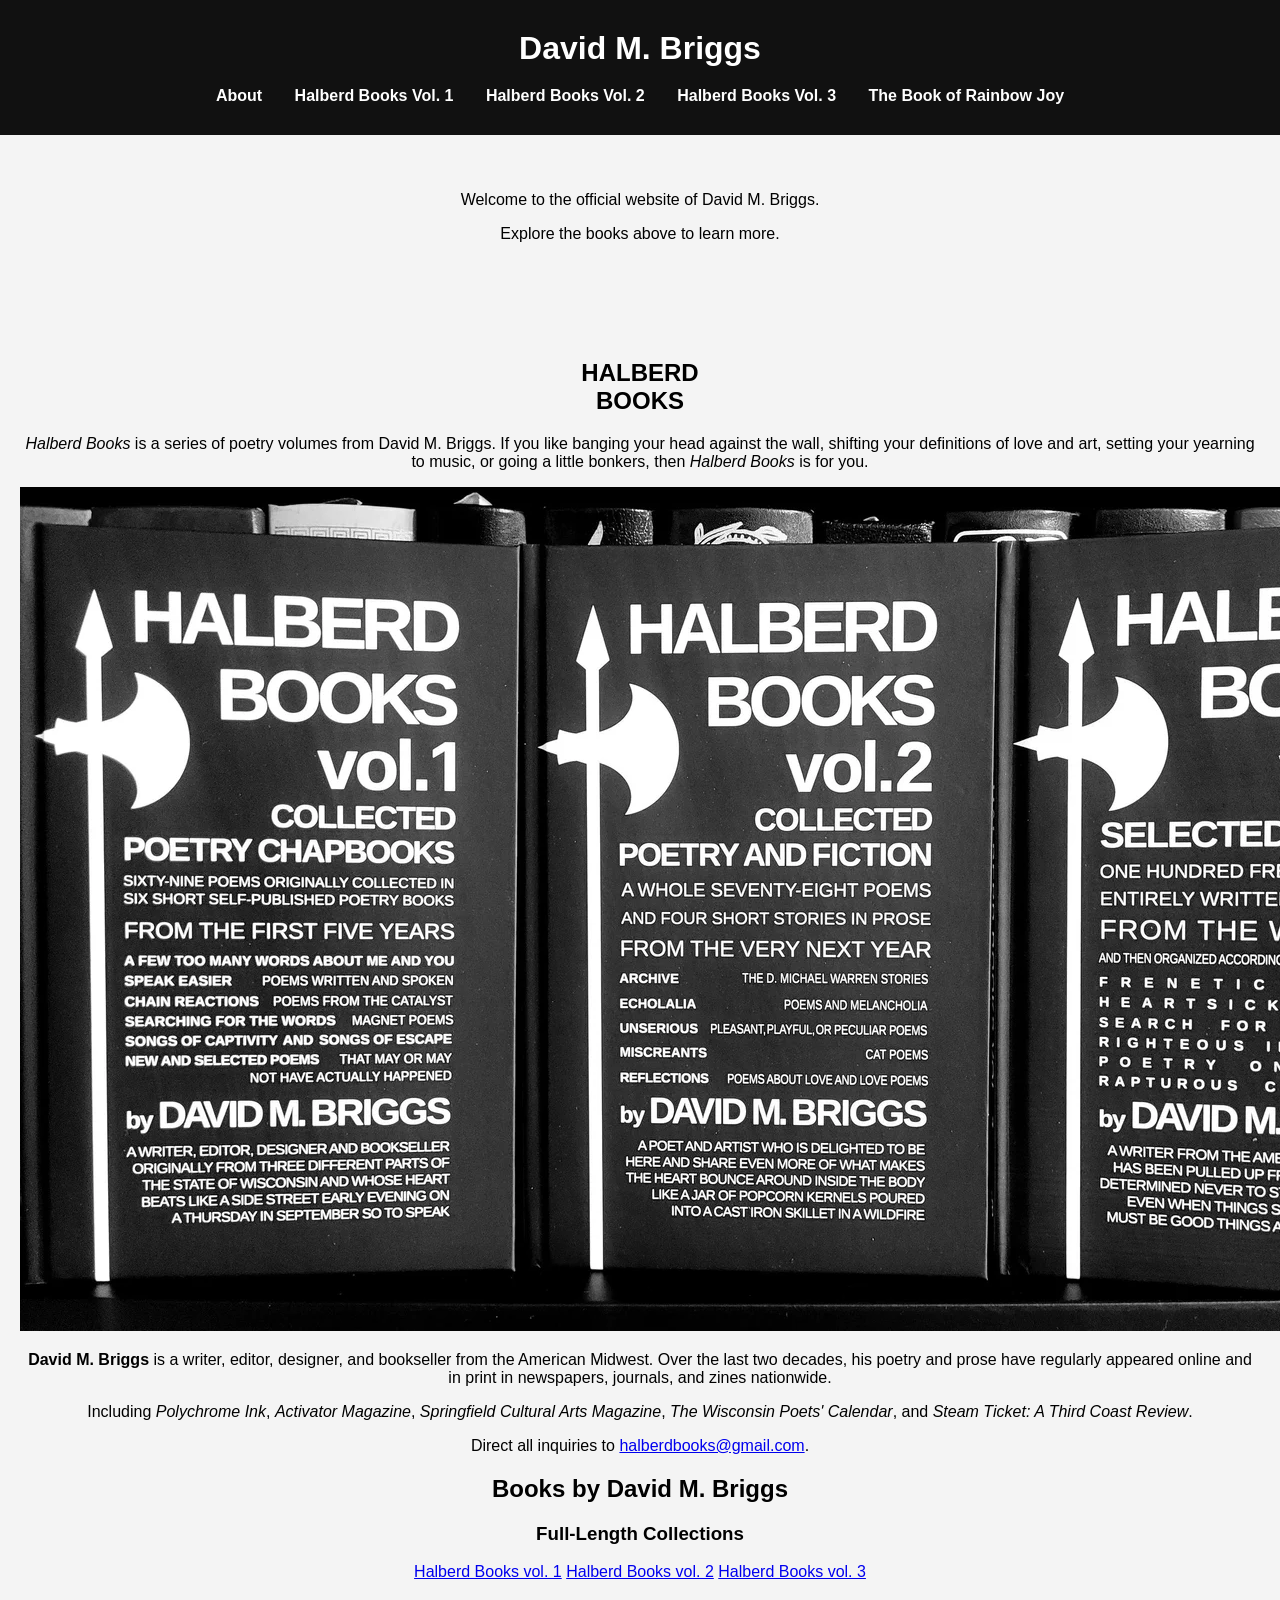
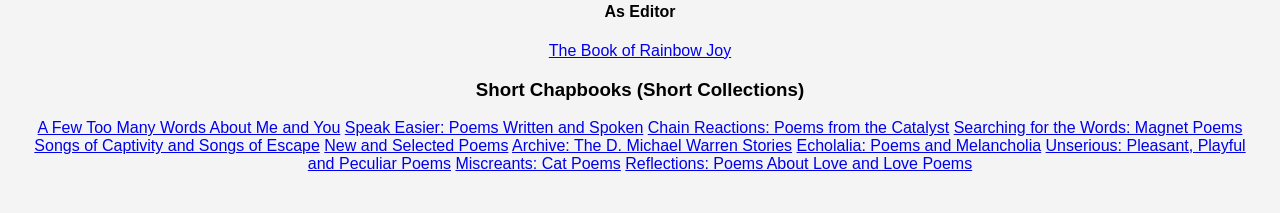
==== index.html @ 3e87b198 "Update index.html" ====
<!DOCTYPE html>
<html lang="en">
<head>
    <meta charset="UTF-8">
    <title>David M. Briggs</title>
    <link rel="stylesheet" href="css/style.css">
</head>
<body>

    <header>
        <h1><a href="index.html">David M. Briggs</a></h1>
        <nav>
            <a href="about.html">About</a>
            <a href="halberd-books-vol-1.html">Halberd Books Vol. 1</a>
            <a href="halberd-books-vol-2.html">Halberd Books Vol. 2</a>
            <a href="halberd-books-vol-3.html">Halberd Books Vol. 3</a>
            <a href="the-book-of-rainbow-joy.html">The Book of Rainbow Joy</a>
        </nav>
    </header>

    <main>
        <p>Welcome to the official website of David M. Briggs.</p>
        <p>Explore the books above to learn more.</p>
    </main>

</body>
</html>
<main class="home-page">

    <!-- Top section -->
    <section class="home-top">

        <div class="home-title">
            <h2>HALBERD<br>BOOKS</h2>

            <p>
                <em>Halberd Books</em> is a series of poetry volumes from David M. Briggs. 
                If you like banging your head against the wall, shifting your definitions 
                of love and art, setting your yearning to music, or going a little bonkers, 
                then <em>Halberd Books</em> is for you.
            </p>
        </div>

        <div class="home-image">
            <img src="img/hbvall.jpg" alt="Halberd Books Collection">
        </div>

        <div class="home-bio">
            <p>
                <strong>David M. Briggs</strong> is a writer, editor, designer, and bookseller 
                from the American Midwest. Over the last two decades, his poetry and prose 
                have regularly appeared online and in print in newspapers, journals, and 
                zines nationwide.
            </p>

            <p>
                Including <em>Polychrome Ink</em>, <em>Activator Magazine</em>, 
                <em>Springfield Cultural Arts Magazine</em>, 
                <em>The Wisconsin Poets' Calendar</em>, and 
                <em>Steam Ticket: A Third Coast Review</em>.
            </p>

            <p>
                Direct all inquiries to 
                <a href="mailto:halberdbooks@gmail.com">halberdbooks@gmail.com</a>.
            </p>
        </div>

    </section>

    <!-- Books list -->
    <section class="books-section">

        <h2>Books by David M. Briggs</h2>

        <div class="books-columns">

            <div>
                <h3>Full-Length Collections</h3>

                <a href="halberd-books-vol-1.html">Halberd Books vol. 1</a>
                <a href="halberd-books-vol-2.html">Halberd Books vol. 2</a>
                <a href="halberd-books-vol-3.html">Halberd Books vol. 3</a>

                <h4>As Editor</h4>
                <a href="the-book-of-rainbow-joy.html">The Book of Rainbow Joy</a>
            </div>

            <div>
                <h3>Short Chapbooks (Short Collections)</h3>

                <a href="#">A Few Too Many Words About Me and You</a>
                <a href="#">Speak Easier: Poems Written and Spoken</a>
                <a href="#">Chain Reactions: Poems from the Catalyst</a>
                <a href="#">Searching for the Words: Magnet Poems</a>
                <a href="#">Songs of Captivity and Songs of Escape</a>
                <a href="#">New and Selected Poems</a>
                <a href="#">Archive: The D. Michael Warren Stories</a>
                <a href="#">Echolalia: Poems and Melancholia</a>
                <a href="#">Unserious: Pleasant, Playful and Peculiar Poems</a>
                <a href="#">Miscreants: Cat Poems</a>
                <a href="#">Reflections: Poems About Love and Love Poems</a>

            </div>

        </div>

    </section>

</main>
---- css/style.css ----
/* Global styles */

body {
    font-family: Arial, sans-serif;
    margin: 0;
    text-align: center;
    background-color: #f4f4f4;
}

header {
    background-color: #111;
    color: white;
    padding: 30px 20px;
}

h1 {
    margin: 0 0 20px 0;
}

main {
    padding: 40px 20px;
}


/* Navigation */

/* Navigation */

nav {
    margin-top: 10px;
}

nav a {
    position: relative;
    display: inline-block;
    margin: 0 14px;
    color: white;
    text-decoration: none;
    font-weight: bold;
    font-size: 16px;
}

/* animated underline */

nav a::after {
    content: "";
    position: absolute;
    left: 0;
    bottom: -4px;
    width: 0%;
    height: 2px;
    background-color: white;
    transition: width 0.25s ease;
}

nav a:hover::after {
    width: 100%;
}


header h1 a {
    color: white;
    text-decoration: none;
}

header h1 a:hover {
    text-decoration: underline;
}


/* About page layout */

.about-container {
    display: flex;
    justify-content: center;
    align-items: flex-start;
    gap: 30px;
    padding: 40px 20px;
}

/* Left: social links */

.social-links {
    display: flex;
    flex-direction: column;
    gap: 10px;
    min-width: 120px;
}

.social-links a {
    display: block;
    padding: 6px 10px;
    background-color: #111;
    color: white;
    text-decoration: none;
    border-radius: 4px;
    font-weight: bold;
    text-align: center;
}

.social-links a:hover {
    background-color: #333;
}

/* Center: author photo */

.author-photo img {
    max-width: 400px;
    width: 100%;
    border-radius: 12px;
    box-shadow: 0 8px 20px rgba(0,0,0,0.2);
}

/* Right: biography */

.bio {
    max-width: 600px;
    text-align: left;
    font-size: 18px;
    line-height: 1.6;
}

.bio p {
    margin-bottom: 20px;
}



/* ----------------------------- */
/* Halberd Books Vol.1 page */
/* ----------------------------- */

.book-page {
    display: flex;
    justify-content: center;
    align-items: flex-start;
    gap: 70px;
    max-width: 1200px;
    margin: auto;
    padding: 60px 40px;
    color: white;
}

body.book-background {
    background-color: black;
    color: white;
}

/* left side book cover */

.book-left img {
    width: 420px;
    height: auto;
    border-radius: 6px;
    transition: transform 0.3s ease, box-shadow 0.3s ease;
}

/* subtle hover polish */

.book-left img:hover {
    transform: scale(1.03);
    box-shadow: 0 20px 40px rgba(0,0,0,0.6);
}

/* right side content */

.book-right {
    max-width: 520px;
    text-align: left;
}

/* links */

.book-links {
    display: flex;
    flex-direction: column;
    gap: 8px;
    margin-bottom: 30px;
}

.book-links a {
    color: white;
    text-decoration: underline;
}

.book-links a:hover {
    opacity: 0.7;
}

/* description */

.book-description {
    line-height: 1.7;
    margin-bottom: 40px;
    font-size: 17px;
}

/* contents list */

.book-list {
    margin-bottom: 40px;
    padding-left: 20px;
}

.book-list li {
    margin-bottom: 8px;
}

/* quotes */

blockquote {
    margin-top: 30px;
    font-style: italic;
    color: #ddd;
}

/* subtle fade-in animation */

.book-left img {
    animation: fadein 0.8s ease;
}

@keyframes fadein {
    from {opacity:0; transform:translateY(10px);}
    to {opacity:1; transform:translateY(0);}
}

/* Mobile layout */

@media (max-width: 900px) {

    .about-container {
        flex-direction: column;
        align-items: center;
    }

    .social-links {
        flex-direction: row;
        flex-wrap: wrap;
        justify-content: center;
        gap: 10px;
        margin-bottom: 20px;
    }

    .bio {
        text-align: center;
    }

    .book-page {
        flex-direction: column;
        align-items: center;
        text-align: center;
    }

    .book-right {
        text-align: center;
    }

    .book-left img {
        width: 80%;
        max-width: 350px;
    }

}
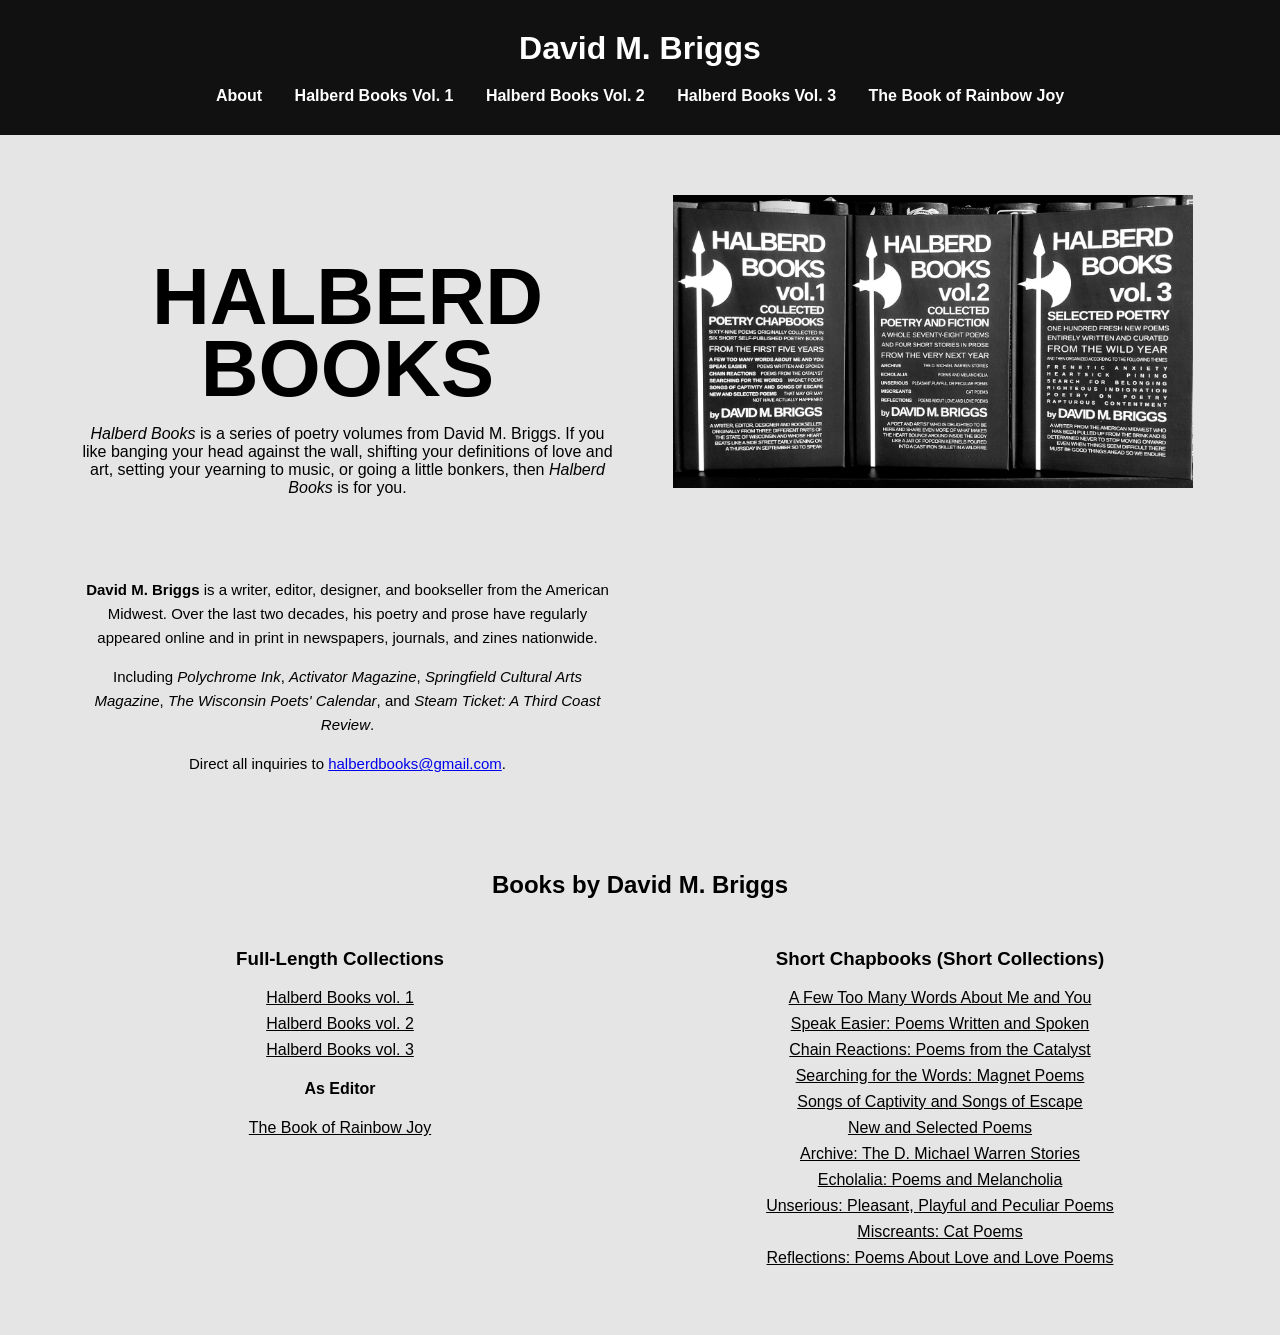
==== commit f8e4d125: "Update index.html" ====
--- a/index.html
+++ b/index.html
@@ -1,110 +1,105 @@
 <!DOCTYPE html>
 <html lang="en">
 <head>
-    <meta charset="UTF-8">
-    <title>David M. Briggs</title>
-    <link rel="stylesheet" href="css/style.css">
+<meta charset="UTF-8">
+<title>David M. Briggs</title>
+<link rel="stylesheet" href="css/style.css">
 </head>
+
 <body>
 
-    <header>
-        <h1><a href="index.html">David M. Briggs</a></h1>
-        <nav>
-            <a href="about.html">About</a>
-            <a href="halberd-books-vol-1.html">Halberd Books Vol. 1</a>
-            <a href="halberd-books-vol-2.html">Halberd Books Vol. 2</a>
-            <a href="halberd-books-vol-3.html">Halberd Books Vol. 3</a>
-            <a href="the-book-of-rainbow-joy.html">The Book of Rainbow Joy</a>
-        </nav>
-    </header>
+<header>
+    <h1><a href="index.html">David M. Briggs</a></h1>
+    <nav>
+        <a href="about.html">About</a>
+        <a href="halberd-books-vol-1.html">Halberd Books Vol. 1</a>
+        <a href="halberd-books-vol-2.html">Halberd Books Vol. 2</a>
+        <a href="halberd-books-vol-3.html">Halberd Books Vol. 3</a>
+        <a href="the-book-of-rainbow-joy.html">The Book of Rainbow Joy</a>
+    </nav>
+</header>
 
-    <main>
-        <p>Welcome to the official website of David M. Briggs.</p>
-        <p>Explore the books above to learn more.</p>
-    </main>
+<main class="home-page">
+
+<section class="home-top">
+
+<div class="home-title">
+<h2>HALBERD<br>BOOKS</h2>
+
+<p>
+<em>Halberd Books</em> is a series of poetry volumes from David M. Briggs. 
+If you like banging your head against the wall, shifting your definitions 
+of love and art, setting your yearning to music, or going a little bonkers, 
+then <em>Halberd Books</em> is for you.
+</p>
+</div>
+
+<div class="home-image">
+<img src="img/hbvall.jpg" alt="Halberd Books Collection">
+</div>
+
+<div class="home-bio">
+<p>
+<strong>David M. Briggs</strong> is a writer, editor, designer, and bookseller 
+from the American Midwest. Over the last two decades, his poetry and prose 
+have regularly appeared online and in print in newspapers, journals, and 
+zines nationwide.
+</p>
+
+<p>
+Including <em>Polychrome Ink</em>, <em>Activator Magazine</em>, 
+<em>Springfield Cultural Arts Magazine</em>, 
+<em>The Wisconsin Poets' Calendar</em>, and 
+<em>Steam Ticket: A Third Coast Review</em>.
+</p>
+
+<p>
+Direct all inquiries to 
+<a href="mailto:halberdbooks@gmail.com">halberdbooks@gmail.com</a>.
+</p>
+</div>
+
+</section>
+
+<section class="books-section">
+
+<h2>Books by David M. Briggs</h2>
+
+<div class="books-columns">
+
+<div>
+<h3>Full-Length Collections</h3>
+
+<a href="halberd-books-vol-1.html">Halberd Books vol. 1</a>
+<a href="halberd-books-vol-2.html">Halberd Books vol. 2</a>
+<a href="halberd-books-vol-3.html">Halberd Books vol. 3</a>
+
+<h4>As Editor</h4>
+<a href="the-book-of-rainbow-joy.html">The Book of Rainbow Joy</a>
+</div>
+
+<div>
+<h3>Short Chapbooks (Short Collections)</h3>
+
+<a href="#">A Few Too Many Words About Me and You</a>
+<a href="#">Speak Easier: Poems Written and Spoken</a>
+<a href="#">Chain Reactions: Poems from the Catalyst</a>
+<a href="#">Searching for the Words: Magnet Poems</a>
+<a href="#">Songs of Captivity and Songs of Escape</a>
+<a href="#">New and Selected Poems</a>
+<a href="#">Archive: The D. Michael Warren Stories</a>
+<a href="#">Echolalia: Poems and Melancholia</a>
+<a href="#">Unserious: Pleasant, Playful and Peculiar Poems</a>
+<a href="#">Miscreants: Cat Poems</a>
+<a href="#">Reflections: Poems About Love and Love Poems</a>
+
+</div>
+
+</div>
+
+</section>
+
+</main>
 
 </body>
 </html>
-<main class="home-page">
-
-    <!-- Top section -->
-    <section class="home-top">
-
-        <div class="home-title">
-            <h2>HALBERD<br>BOOKS</h2>
-
-            <p>
-                <em>Halberd Books</em> is a series of poetry volumes from David M. Briggs. 
-                If you like banging your head against the wall, shifting your definitions 
-                of love and art, setting your yearning to music, or going a little bonkers, 
-                then <em>Halberd Books</em> is for you.
-            </p>
-        </div>
-
-        <div class="home-image">
-            <img src="img/hbvall.jpg" alt="Halberd Books Collection">
-        </div>
-
-        <div class="home-bio">
-            <p>
-                <strong>David M. Briggs</strong> is a writer, editor, designer, and bookseller 
-                from the American Midwest. Over the last two decades, his poetry and prose 
-                have regularly appeared online and in print in newspapers, journals, and 
-                zines nationwide.
-            </p>
-
-            <p>
-                Including <em>Polychrome Ink</em>, <em>Activator Magazine</em>, 
-                <em>Springfield Cultural Arts Magazine</em>, 
-                <em>The Wisconsin Poets' Calendar</em>, and 
-                <em>Steam Ticket: A Third Coast Review</em>.
-            </p>
-
-            <p>
-                Direct all inquiries to 
-                <a href="mailto:halberdbooks@gmail.com">halberdbooks@gmail.com</a>.
-            </p>
-        </div>
-
-    </section>
-
-    <!-- Books list -->
-    <section class="books-section">
-
-        <h2>Books by David M. Briggs</h2>
-
-        <div class="books-columns">
-
-            <div>
-                <h3>Full-Length Collections</h3>
-
-                <a href="halberd-books-vol-1.html">Halberd Books vol. 1</a>
-                <a href="halberd-books-vol-2.html">Halberd Books vol. 2</a>
-                <a href="halberd-books-vol-3.html">Halberd Books vol. 3</a>
-
-                <h4>As Editor</h4>
-                <a href="the-book-of-rainbow-joy.html">The Book of Rainbow Joy</a>
-            </div>
-
-            <div>
-                <h3>Short Chapbooks (Short Collections)</h3>
-
-                <a href="#">A Few Too Many Words About Me and You</a>
-                <a href="#">Speak Easier: Poems Written and Spoken</a>
-                <a href="#">Chain Reactions: Poems from the Catalyst</a>
-                <a href="#">Searching for the Words: Magnet Poems</a>
-                <a href="#">Songs of Captivity and Songs of Escape</a>
-                <a href="#">New and Selected Poems</a>
-                <a href="#">Archive: The D. Michael Warren Stories</a>
-                <a href="#">Echolalia: Poems and Melancholia</a>
-                <a href="#">Unserious: Pleasant, Playful and Peculiar Poems</a>
-                <a href="#">Miscreants: Cat Poems</a>
-                <a href="#">Reflections: Poems About Love and Love Poems</a>
-
-            </div>
-
-        </div>
-
-    </section>
-
-</main>
--- a/css/style.css
+++ b/css/style.css
@@ -124,11 +124,76 @@
     margin-bottom: 20px;
 }
 
-
-
-/* ----------------------------- */
+/* HOME PAGE */
+
+.home-page {
+    background-color: #e5e5e5;
+    padding: 60px 80px;
+}
+
+/* top grid */
+
+.home-top {
+    display: grid;
+    grid-template-columns: 1fr 1fr;
+    grid-template-rows: auto auto;
+    gap: 50px;
+    align-items: start;
+}
+
+/* big title */
+
+.home-title h2 {
+    font-size: 80px;
+    line-height: 0.9;
+    margin-bottom: 20px;
+}
+
+/* book image */
+
+.home-image img {
+    width: 100%;
+    max-width: 520px;
+}
+
+/* bio text */
+
+.home-bio {
+    font-size: 15px;
+    line-height: 1.6;
+}
+
+/* books section */
+
+.books-section {
+    margin-top: 80px;
+}
+
+.books-section h2 {
+    margin-bottom: 30px;
+}
+
+/* columns */
+
+.books-columns {
+    display: grid;
+    grid-template-columns: 1fr 1fr;
+    gap: 80px;
+}
+
+/* book links */
+
+.books-columns a {
+    display: block;
+    margin-bottom: 8px;
+    color: black;
+}
+
+.books-columns a:hover {
+    text-decoration: underline;
+}
+
 /* Halberd Books Vol.1 page */
-/* ----------------------------- */
 
 .book-page {
     display: flex;
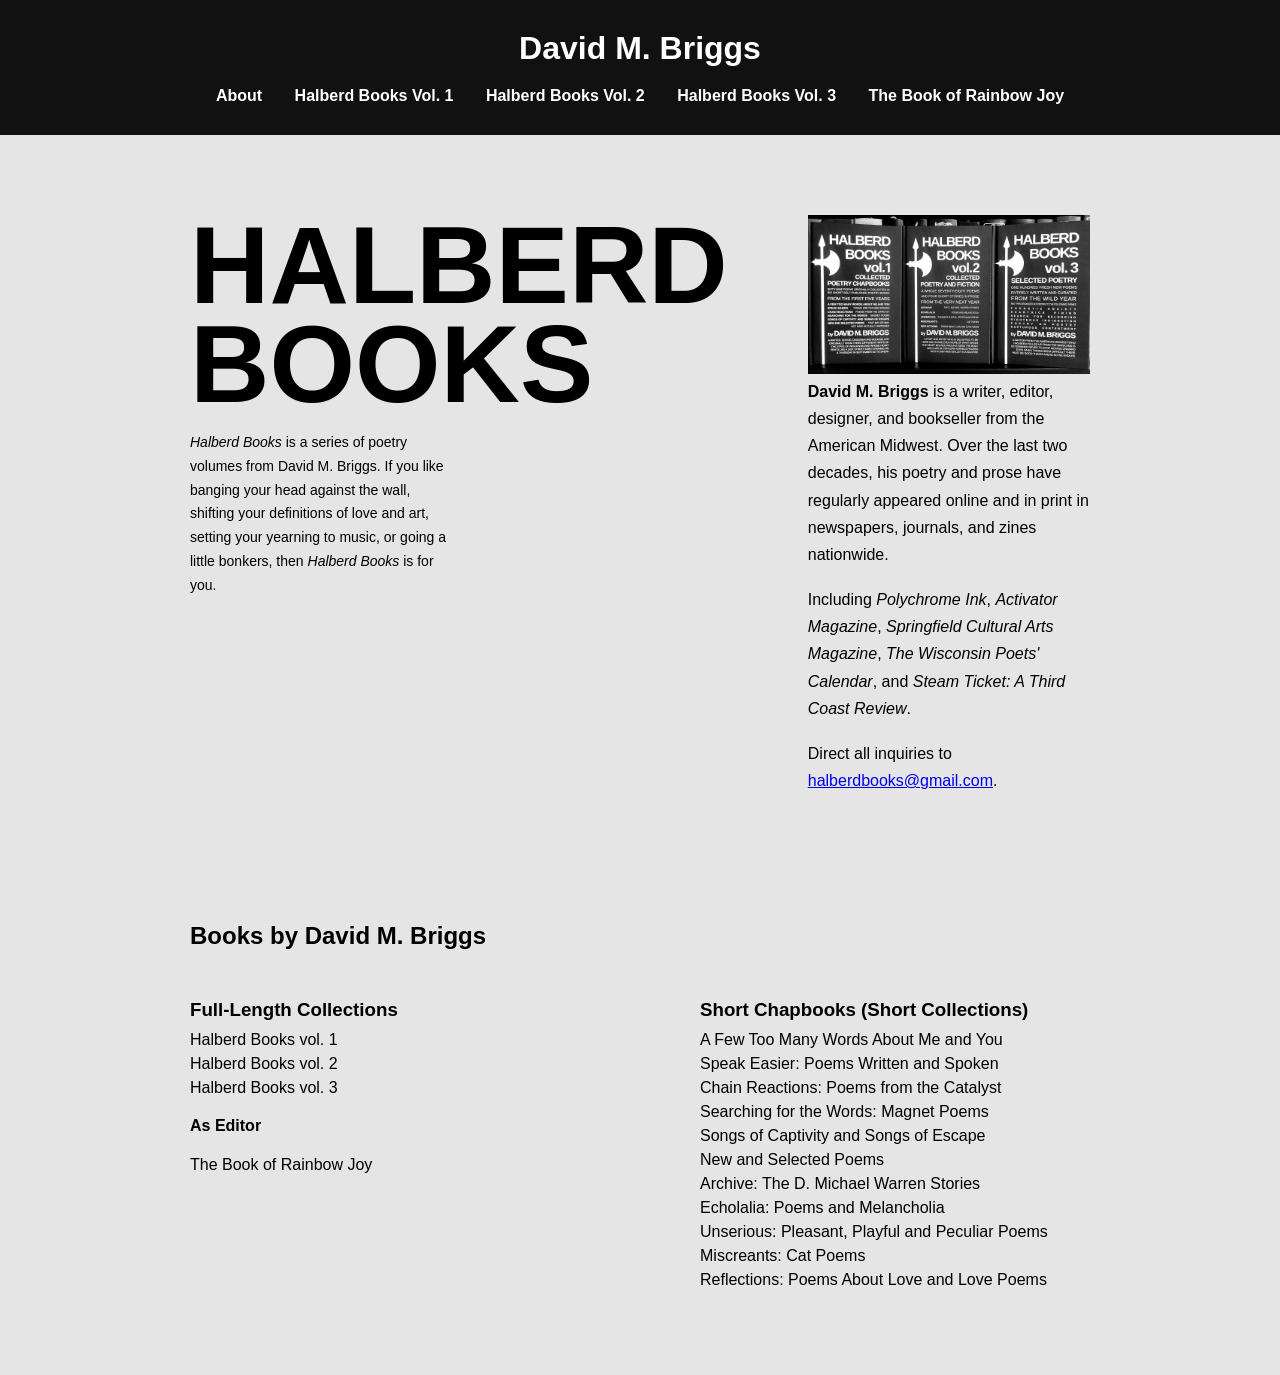
==== commit d96b9025: "Update index.html" ====
--- a/index.html
+++ b/index.html
@@ -4,6 +4,7 @@
 <meta charset="UTF-8">
 <title>David M. Briggs</title>
 <link rel="stylesheet" href="css/style.css">
+<link href="https://fonts.googleapis.com/css2?family=Oswald:wght@400;600&display=swap" rel="stylesheet">
 </head>
 
 <body>
@@ -36,9 +37,6 @@
 
 <div class="home-image">
 <img src="img/hbvall.jpg" alt="Halberd Books Collection">
-</div>
-
-<div class="home-bio">
 <p>
 <strong>David M. Briggs</strong> is a writer, editor, designer, and bookseller 
 from the American Midwest. Over the last two decades, his poetry and prose 
@@ -58,6 +56,7 @@
 <a href="mailto:halberdbooks@gmail.com">halberdbooks@gmail.com</a>.
 </p>
 </div>
+
 
 </section>
 
--- a/css/style.css
+++ b/css/style.css
@@ -20,9 +20,6 @@
 main {
     padding: 40px 20px;
 }
-
-
-/* Navigation */
 
 /* Navigation */
 
@@ -124,74 +121,119 @@
     margin-bottom: 20px;
 }
 
-/* HOME PAGE */
-
-.home-page {
-    background-color: #e5e5e5;
-    padding: 60px 80px;
-}
-
-/* top grid */
-
-.home-top {
-    display: grid;
-    grid-template-columns: 1fr 1fr;
-    grid-template-rows: auto auto;
-    gap: 50px;
-    align-items: start;
+/* Home page */
+
+.home-page{
+    background:#e5e5e5;
+    padding:80px 0;
+    text-align:left;
+}
+
+/* center page content */
+
+.home-top{
+    max-width:900px;
+    margin:auto;
+    display:grid;
+    grid-template-columns:1fr 1fr;
+    grid-template-rows:auto auto;
+    column-gap:80px;
+    row-gap:30px;
 }
 
 /* big title */
 
-.home-title h2 {
-    font-size: 80px;
-    line-height: 0.9;
-    margin-bottom: 20px;
-}
-
-/* book image */
-
-.home-image img {
-    width: 100%;
-    max-width: 520px;
-}
-
-/* bio text */
-
-.home-bio {
-    font-size: 15px;
-    line-height: 1.6;
+.home-title h2{
+    font-family:'Oswald', sans-serif;
+    font-size:110px;
+    line-height:0.9;
+    margin:0;
+}
+
+/* description under title */
+
+.home-title p{
+    margin-top:20px;
+    max-width:260px;
+    font-size:14px;
+    line-height:1.6;
+}
+
+/* image */
+
+.home-image img{
+    width:420px;
+    max-width:100%;
+}
+
+/* author bio */
+
+.home-bio{
+    grid-column:2;
+    font-size:14px;
+    line-height:1.6;
 }
 
 /* books section */
 
-.books-section {
-    margin-top: 80px;
-}
-
-.books-section h2 {
-    margin-bottom: 30px;
-}
-
-/* columns */
-
-.books-columns {
-    display: grid;
-    grid-template-columns: 1fr 1fr;
-    gap: 80px;
-}
-
-/* book links */
-
-.books-columns a {
-    display: block;
-    margin-bottom: 8px;
-    color: black;
-}
-
-.books-columns a:hover {
-    text-decoration: underline;
-}
+.books-section{
+    max-width:900px;
+    margin:80px auto 0 auto;
+}
+
+.books-section h2{
+    font-family:'Oswald', sans-serif;
+    margin-bottom:30px;
+}
+
+/* book columns */
+
+.books-columns{
+    display:grid;
+    grid-template-columns:1fr 1fr;
+    gap:120px;
+}
+
+/* links */
+
+.books-columns a{
+    display:block;
+    margin-bottom:6px;
+    color:black;
+    text-decoration:none;
+}
+
+.books-columns a:hover{
+    text-decoration:underline;
+}
+.books-columns h3{
+    margin-bottom:10px;
+}
+
+.books-columns h4{
+    margin-top:20px;
+}
+/* Paragraph spacing polish */
+
+.home-page p{
+    line-height: 1.7;
+    margin-top: 0;
+    margin-bottom: 18px;
+}
+
+/* tighten the title description slightly */
+
+.home-title p{
+    margin-top: 18px;
+}
+
+/* keep the author bio paragraphs evenly spaced */
+
+.home-bio p{
+    margin-bottom: 16px;
+}
+
+
 
 /* Halberd Books Vol.1 page */
 
@@ -206,6 +248,12 @@
     color: white;
 }
 
+/* Rainbow Joy override */
+
+body:not(.book-background) .book-page {
+    color: black;
+}
+
 body.book-background {
     background-color: black;
     color: white;
@@ -222,10 +270,12 @@
 
 /* subtle hover polish */
 
+/*
 .book-left img:hover {
     transform: scale(1.03);
     box-shadow: 0 20px 40px rgba(0,0,0,0.6);
-}
+} 
+*/
 
 /* right side content */
 
@@ -289,6 +339,53 @@
     from {opacity:0; transform:translateY(10px);}
     to {opacity:1; transform:translateY(0);}
 }
+
+/* Rainbow Joy Page */
+
+.book-right h1{
+    font-family:'Oswald', sans-serif;
+    font-size:48px;
+    margin-bottom:30px;
+}
+
+.book-description{
+    max-width:360px;
+    line-height:1.7;
+    margin-bottom:25px;
+}
+
+.contributors-title{
+    font-size:14px;
+    margin-bottom:10px;
+}
+
+.contributors{
+    list-style:none;
+    padding:0;
+    margin:0;
+}
+
+.contributors li{
+    margin-bottom:8px;
+}
+
+/* buy link under cover */
+
+.buy-link{
+    margin-top:12px;
+    text-align:center;
+}
+
+.buy-link a{
+    color:black;
+    text-decoration:underline;
+}
+
+.buy-link a:hover{
+    opacity:0.7;
+}
+
+
 
 /* Mobile layout */
 
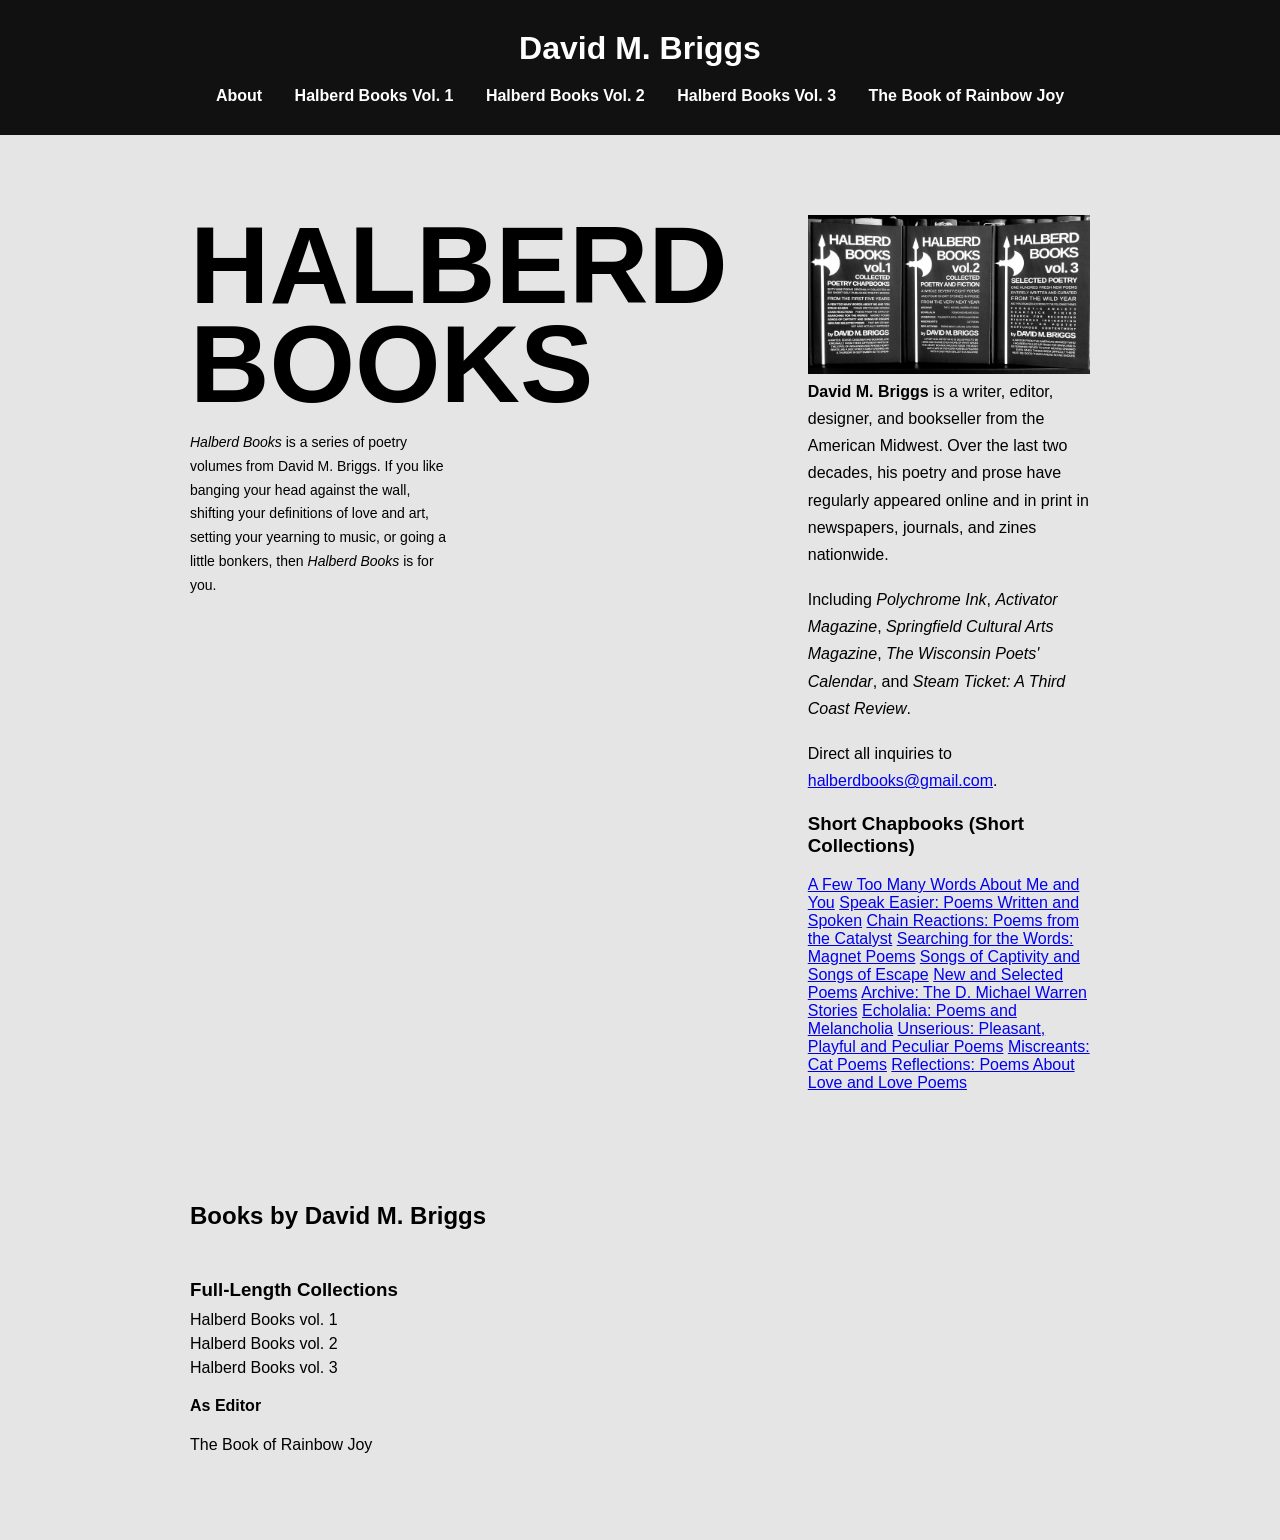
==== commit 6a267d59: "Update index.html" ====
--- a/index.html
+++ b/index.html
@@ -55,6 +55,20 @@
 Direct all inquiries to 
 <a href="mailto:halberdbooks@gmail.com">halberdbooks@gmail.com</a>.
 </p>
+
+<h3>Short Chapbooks (Short Collections)</h3>
+
+<a href="#">A Few Too Many Words About Me and You</a>
+<a href="#">Speak Easier: Poems Written and Spoken</a>
+<a href="#">Chain Reactions: Poems from the Catalyst</a>
+<a href="#">Searching for the Words: Magnet Poems</a>
+<a href="#">Songs of Captivity and Songs of Escape</a>
+<a href="#">New and Selected Poems</a>
+<a href="#">Archive: The D. Michael Warren Stories</a>
+<a href="#">Echolalia: Poems and Melancholia</a>
+<a href="#">Unserious: Pleasant, Playful and Peculiar Poems</a>
+<a href="#">Miscreants: Cat Poems</a>
+<a href="#">Reflections: Poems About Love and Love Poems</a>    
 </div>
 
 
@@ -77,22 +91,7 @@
 <a href="the-book-of-rainbow-joy.html">The Book of Rainbow Joy</a>
 </div>
 
-<div>
-<h3>Short Chapbooks (Short Collections)</h3>
 
-<a href="#">A Few Too Many Words About Me and You</a>
-<a href="#">Speak Easier: Poems Written and Spoken</a>
-<a href="#">Chain Reactions: Poems from the Catalyst</a>
-<a href="#">Searching for the Words: Magnet Poems</a>
-<a href="#">Songs of Captivity and Songs of Escape</a>
-<a href="#">New and Selected Poems</a>
-<a href="#">Archive: The D. Michael Warren Stories</a>
-<a href="#">Echolalia: Poems and Melancholia</a>
-<a href="#">Unserious: Pleasant, Playful and Peculiar Poems</a>
-<a href="#">Miscreants: Cat Poems</a>
-<a href="#">Reflections: Poems About Love and Love Poems</a>
-
-</div>
 
 </div>
 
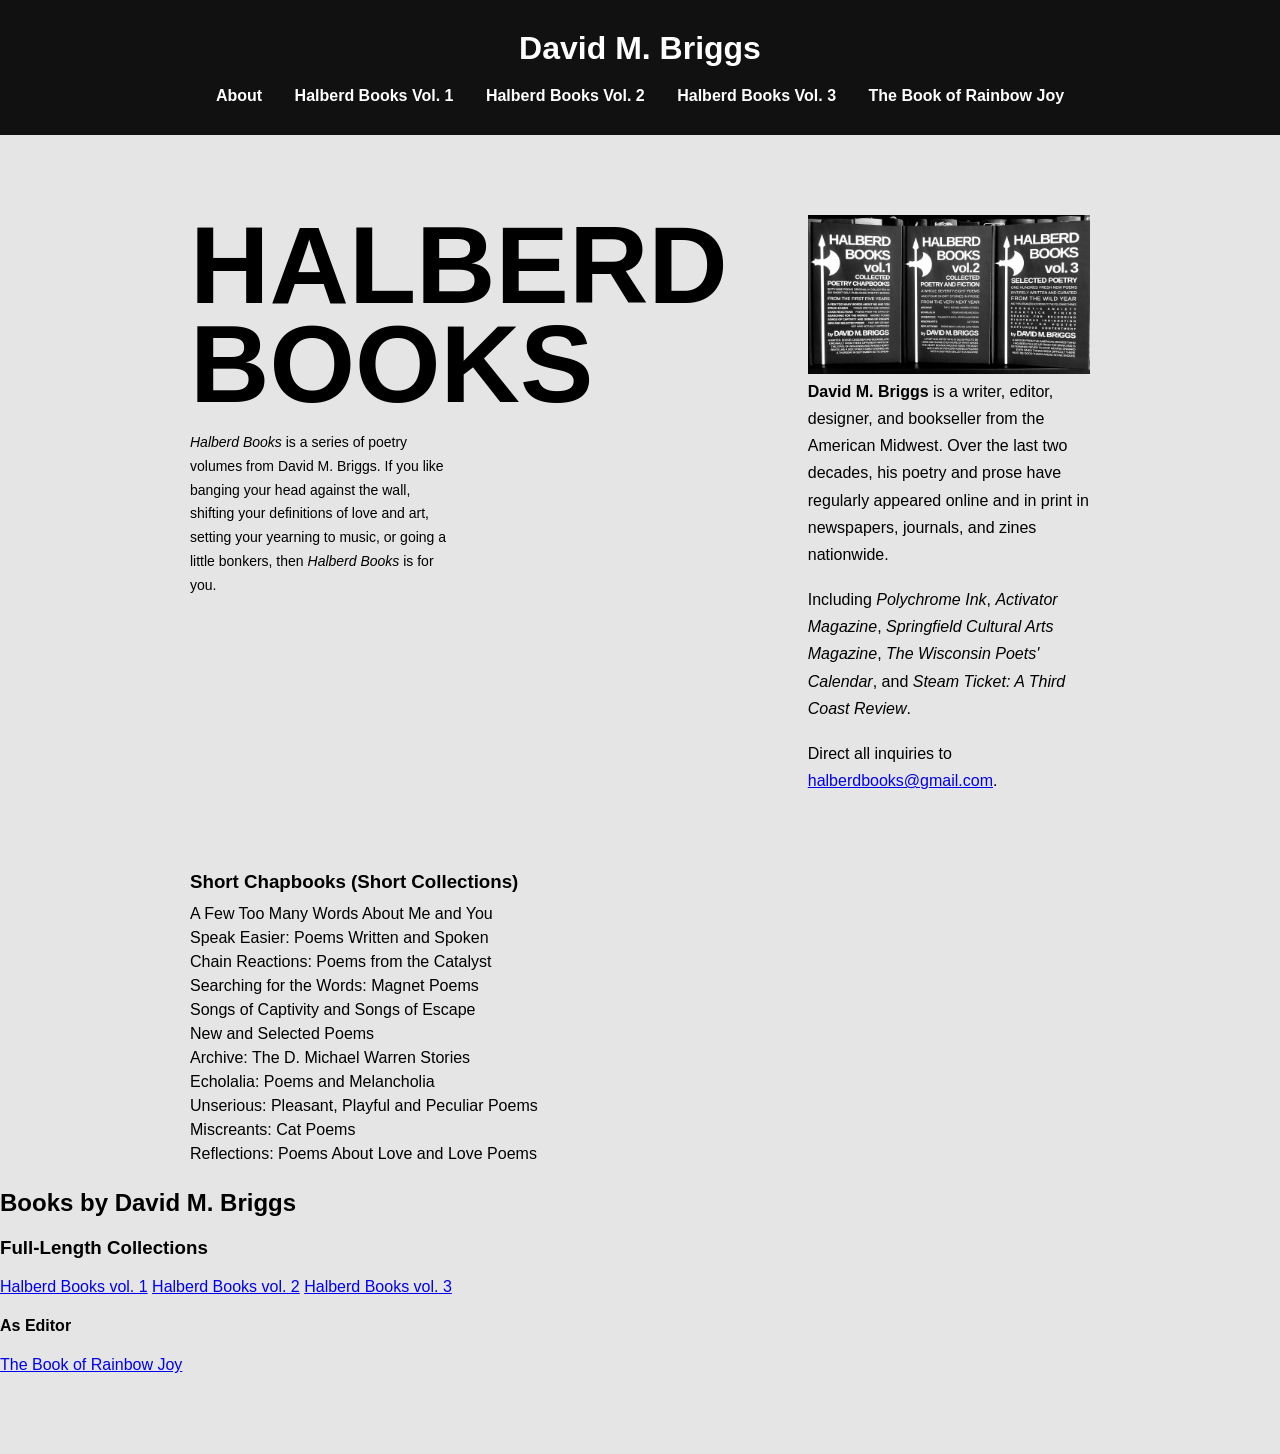
==== commit 76562f1c: "Update index.html" ====
--- a/index.html
+++ b/index.html
@@ -56,6 +56,10 @@
 <a href="mailto:halberdbooks@gmail.com">halberdbooks@gmail.com</a>.
 </p>
 
+</div>
+
+<div class="chapbooks">
+
 <h3>Short Chapbooks (Short Collections)</h3>
 
 <a href="#">A Few Too Many Words About Me and You</a>
@@ -68,8 +72,10 @@
 <a href="#">Echolalia: Poems and Melancholia</a>
 <a href="#">Unserious: Pleasant, Playful and Peculiar Poems</a>
 <a href="#">Miscreants: Cat Poems</a>
-<a href="#">Reflections: Poems About Love and Love Poems</a>    
+<a href="#">Reflections: Poems About Love and Love Poems</a>
+
 </div>
+
 
 
 </section>
--- a/css/style.css
+++ b/css/style.css
@@ -174,45 +174,27 @@
     line-height:1.6;
 }
 
-/* books section */
-
-.books-section{
-    max-width:900px;
-    margin:80px auto 0 auto;
-}
-
-.books-section h2{
-    font-family:'Oswald', sans-serif;
-    margin-bottom:30px;
-}
-
-/* book columns */
-
-.books-columns{
-    display:grid;
-    grid-template-columns:1fr 1fr;
-    gap:120px;
-}
-
-/* links */
-
-.books-columns a{
-    display:block;
-    margin-bottom:6px;
-    color:black;
-    text-decoration:none;
-}
-
-.books-columns a:hover{
-    text-decoration:underline;
-}
-.books-columns h3{
-    margin-bottom:10px;
-}
-
-.books-columns h4{
-    margin-top:20px;
-}
+/* Chapbooks list on homepage */
+
+.chapbooks {
+    margin-top: 10px;
+}
+
+.chapbooks h3 {
+    margin-bottom: 12px;
+}
+
+.chapbooks a {
+    display: block;
+    color: black;
+    text-decoration: none;
+    margin-bottom: 6px;
+}
+
+.chapbooks a:hover {
+    text-decoration: underline;
+}
+
 /* Paragraph spacing polish */
 
 .home-page p{
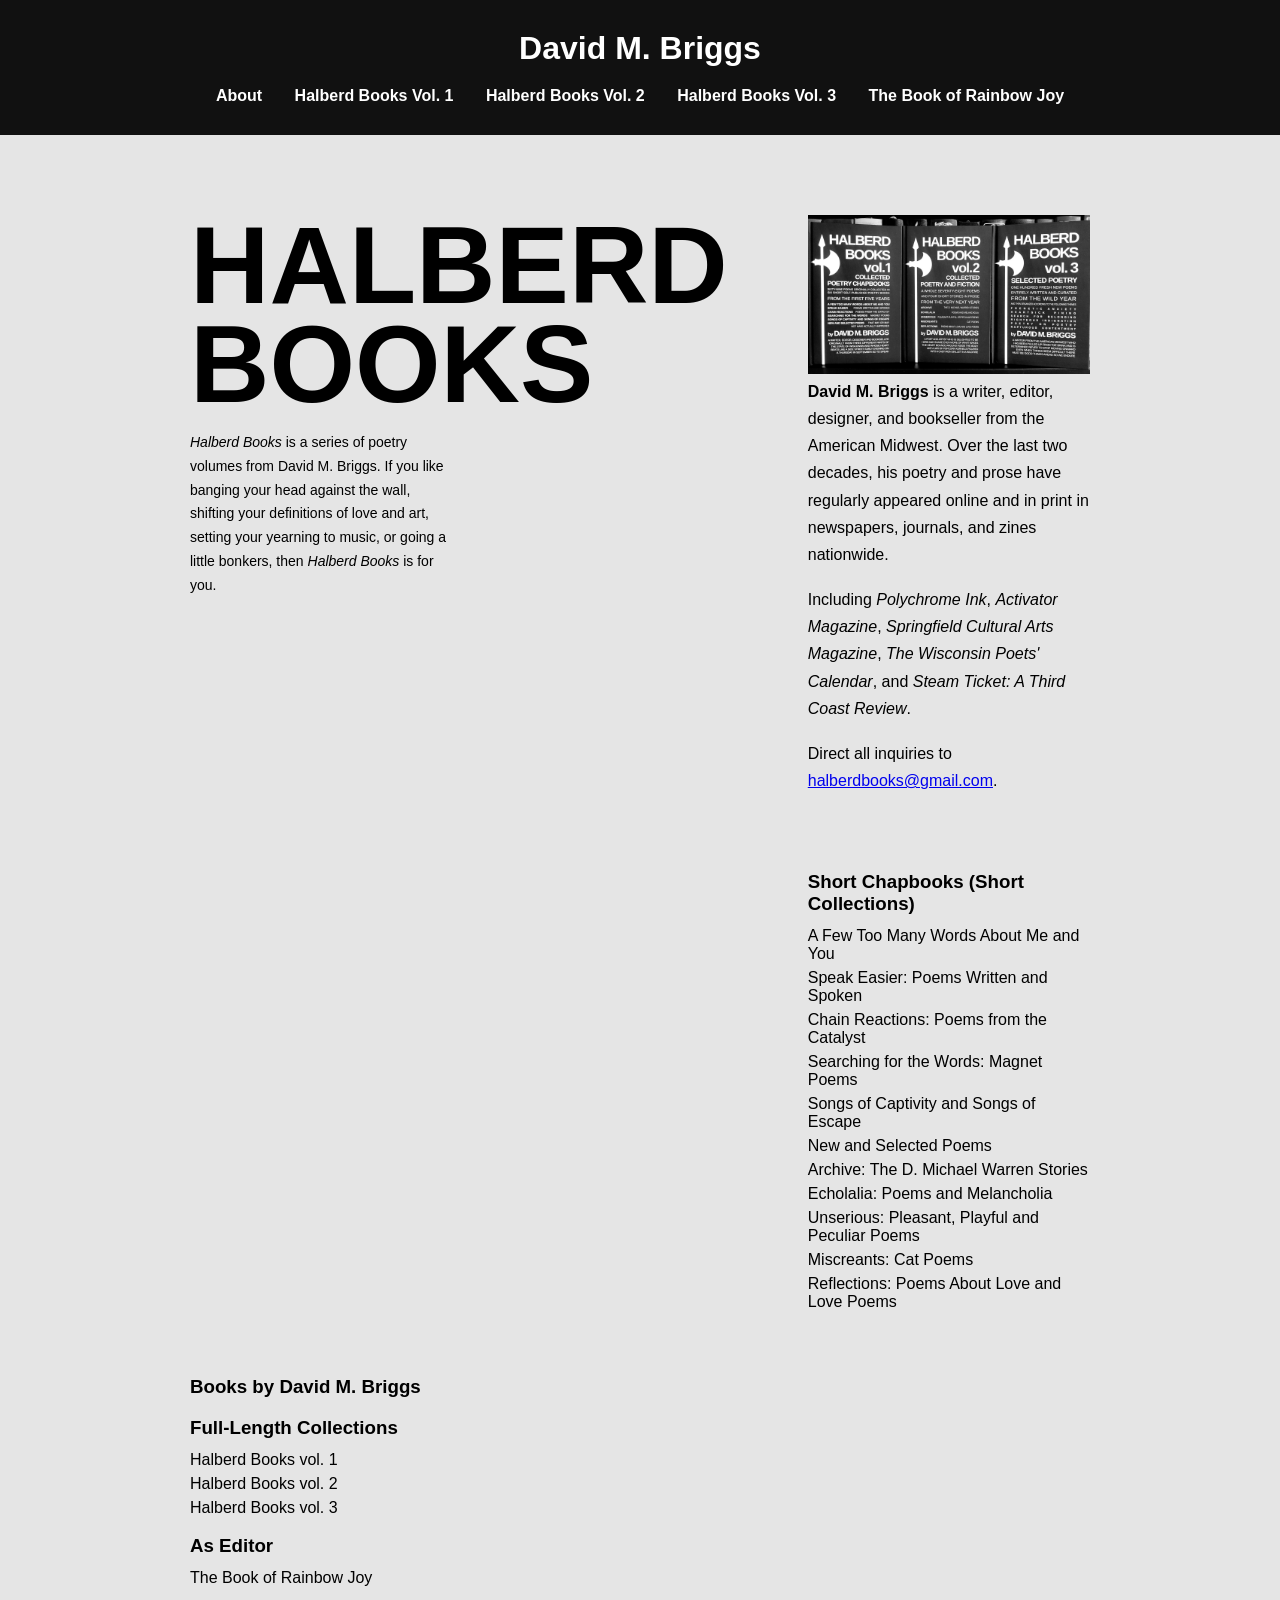
==== commit e500ad23: "Update index.html" ====
--- a/index.html
+++ b/index.html
@@ -76,24 +76,16 @@
 
 </div>
 
+<div class="booksby">
 
-
-</section>
-
-<section class="books-section">
-
-<h2>Books by David M. Briggs</h2>
-
-<div class="books-columns">
-
-<div>
+<h3>Books by David M. Briggs</h3>
 <h3>Full-Length Collections</h3>
 
 <a href="halberd-books-vol-1.html">Halberd Books vol. 1</a>
 <a href="halberd-books-vol-2.html">Halberd Books vol. 2</a>
 <a href="halberd-books-vol-3.html">Halberd Books vol. 3</a>
 
-<h4>As Editor</h4>
+<h3>As Editor</h3>
 <a href="the-book-of-rainbow-joy.html">The Book of Rainbow Joy</a>
 </div>
 
--- a/css/style.css
+++ b/css/style.css
@@ -176,6 +176,10 @@
 
 /* Chapbooks list on homepage */
 
+.chapbooks{
+    grid-column: 2;
+}
+
 .chapbooks {
     margin-top: 10px;
 }
@@ -194,6 +198,32 @@
 .chapbooks a:hover {
     text-decoration: underline;
 }
+
+/* Books by section */
+
+.booksby{
+    grid-column: 1;
+}
+
+.booksby {
+    margin-top: 10px;
+}
+
+.booksby h3 {
+    margin-bottom: 12px;
+}
+
+.booksby a {
+    display: block;
+    color: black;
+    text-decoration: none;
+    margin-bottom: 6px;
+}
+
+.booksby a:hover {
+    text-decoration: underline;
+}
+
 
 /* Paragraph spacing polish */
 
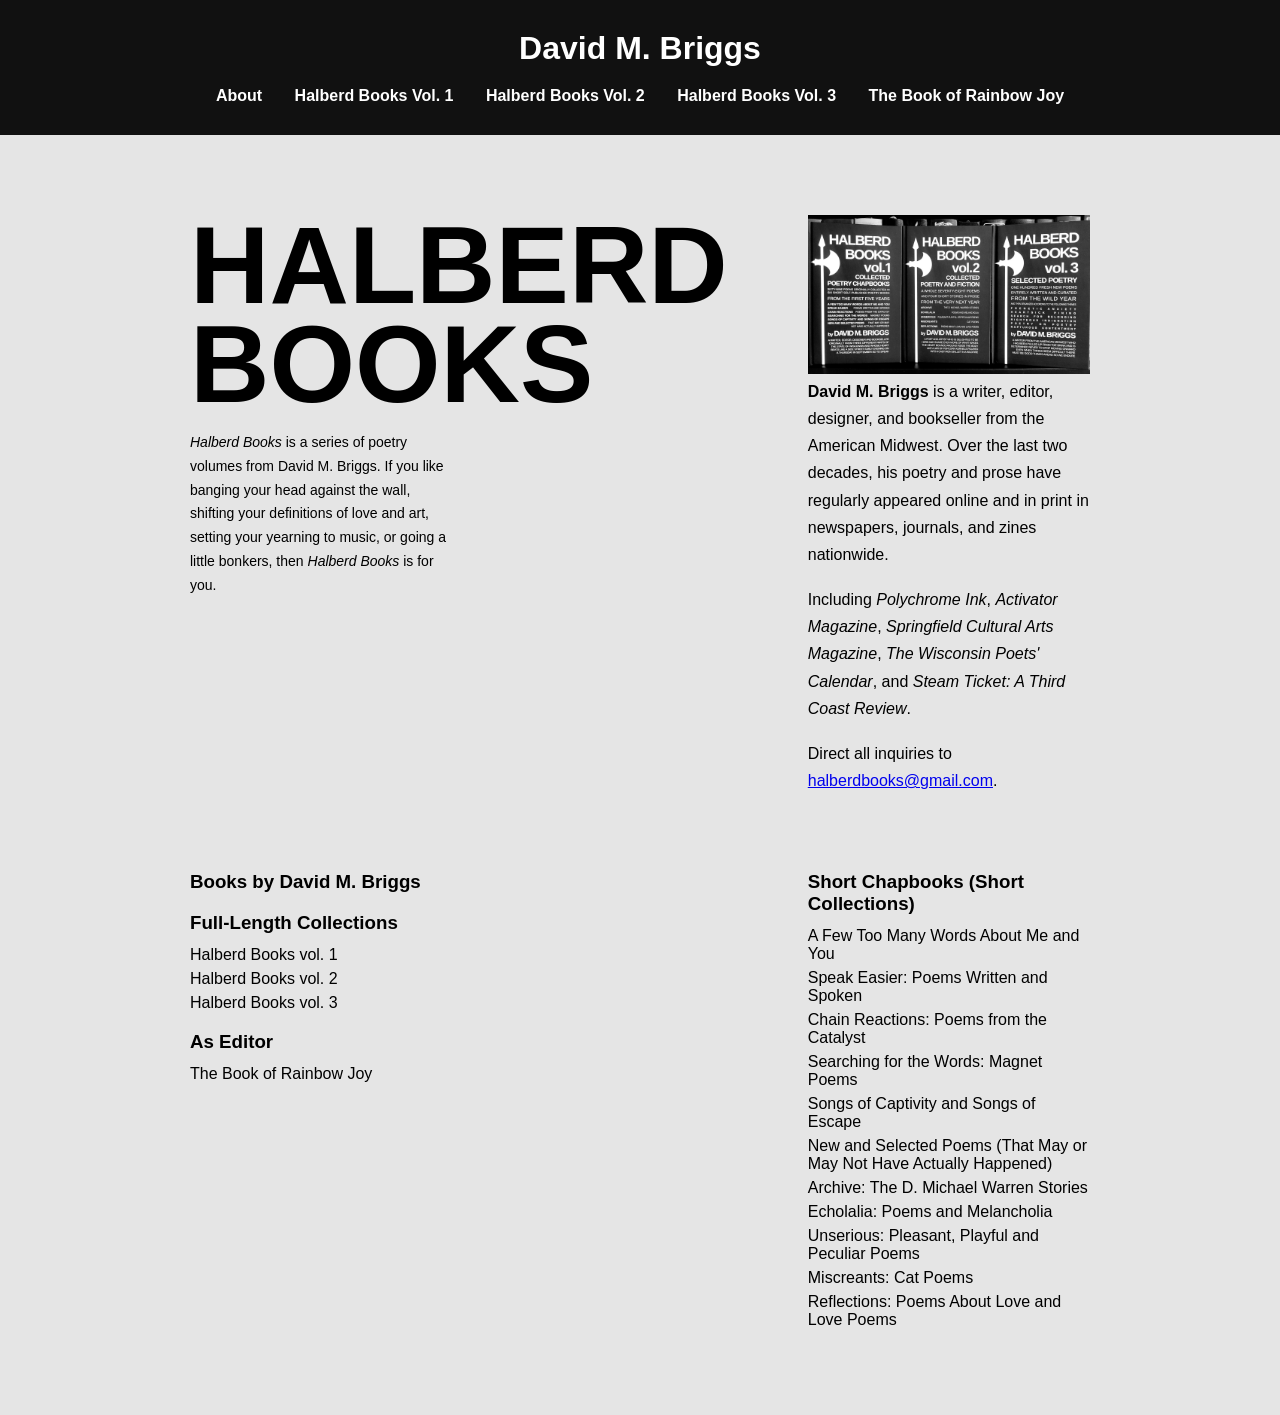
==== commit d08c4a20: "Update index.html" ====
--- a/index.html
+++ b/index.html
@@ -62,17 +62,17 @@
 
 <h3>Short Chapbooks (Short Collections)</h3>
 
-<a href="#">A Few Too Many Words About Me and You</a>
-<a href="#">Speak Easier: Poems Written and Spoken</a>
-<a href="#">Chain Reactions: Poems from the Catalyst</a>
-<a href="#">Searching for the Words: Magnet Poems</a>
-<a href="#">Songs of Captivity and Songs of Escape</a>
-<a href="#">New and Selected Poems</a>
-<a href="#">Archive: The D. Michael Warren Stories</a>
-<a href="#">Echolalia: Poems and Melancholia</a>
-<a href="#">Unserious: Pleasant, Playful and Peculiar Poems</a>
-<a href="#">Miscreants: Cat Poems</a>
-<a href="#">Reflections: Poems About Love and Love Poems</a>
+<a href="https://www.lulu.com/shop/david-m-briggs/a-few-too-many-words-about-me-and-you/paperback/product-8w7668.html">A Few Too Many Words About Me and You</a>
+<a href="https://www.lulu.com/shop/david-m-briggs/speak-easier-paperback/paperback/product-zzdzvd.html">Speak Easier: Poems Written and Spoken</a>
+<a href="https://www.lulu.com/shop/david-m-briggs/chain-reactions/paperback/product-qqq5g9.html">Chain Reactions: Poems from the Catalyst</a>
+<a href="https://www.lulu.com/shop/david-m-briggs/searching-for-the-words/paperback/product-ge6rkj.html">Searching for the Words: Magnet Poems</a>
+<a href="https://www.lulu.com/shop/david-m-briggs/songs-of-captivity-and-songs-of-escape/paperback/product-yd28mw.html">Songs of Captivity and Songs of Escape</a>
+<a href="https://www.lulu.com/shop/david-m-briggs/new-and-selected-poems/paperback/product-dknn7k.html">New and Selected Poems (That May or May Not Have Actually Happened)</a>
+<a href="https://www.lulu.com/shop/david-m-briggs/archive/paperback/product-w458vz9.html">Archive: The D. Michael Warren Stories</a>
+<a href="https://www.lulu.com/shop/david-m-briggs/echolalia/paperback/product-45nrgpg.html">Echolalia: Poems and Melancholia</a>
+<a href="https://www.lulu.com/shop/david-m-briggs/unserious/paperback/product-2mvewg9.html">Unserious: Pleasant, Playful and Peculiar Poems</a>
+<a href="https://www.lulu.com/shop/david-m-briggs/miscreants/paperback/product-gjv9ykz.html">Miscreants: Cat Poems</a>
+<a href="https://www.lulu.com/shop/david-m-briggs/reflections/paperback/product-7kgvr88.html">Reflections: Poems About Love and Love Poems</a>
 
 </div>
 
--- a/css/style.css
+++ b/css/style.css
@@ -117,9 +117,9 @@
     line-height: 1.6;
 }
 
-.bio p {
+/* .bio p {
     margin-bottom: 20px;
-}
+} */
 
 /* Home page */
 
@@ -143,6 +143,11 @@
 
 /* big title */
 
+.home-title{
+    grid-column:1;
+    grid-row:1;
+}
+
 .home-title h2{
     font-family:'Oswald', sans-serif;
     font-size:110px;
@@ -161,6 +166,11 @@
 
 /* image */
 
+.home-image{
+    grid-column:2;
+    grid-row:1;
+}
+
 .home-image img{
     width:420px;
     max-width:100%;
@@ -177,7 +187,8 @@
 /* Chapbooks list on homepage */
 
 .chapbooks{
-    grid-column: 2;
+    grid-column:2;
+    grid-row:2;
 }
 
 .chapbooks {
@@ -202,7 +213,8 @@
 /* Books by section */
 
 .booksby{
-    grid-column: 1;
+    grid-column:1;
+    grid-row:2;
 }
 
 .booksby {
@@ -367,7 +379,6 @@
 }
 
 .contributors-title{
-    font-size:14px;
     margin-bottom:10px;
 }
 
